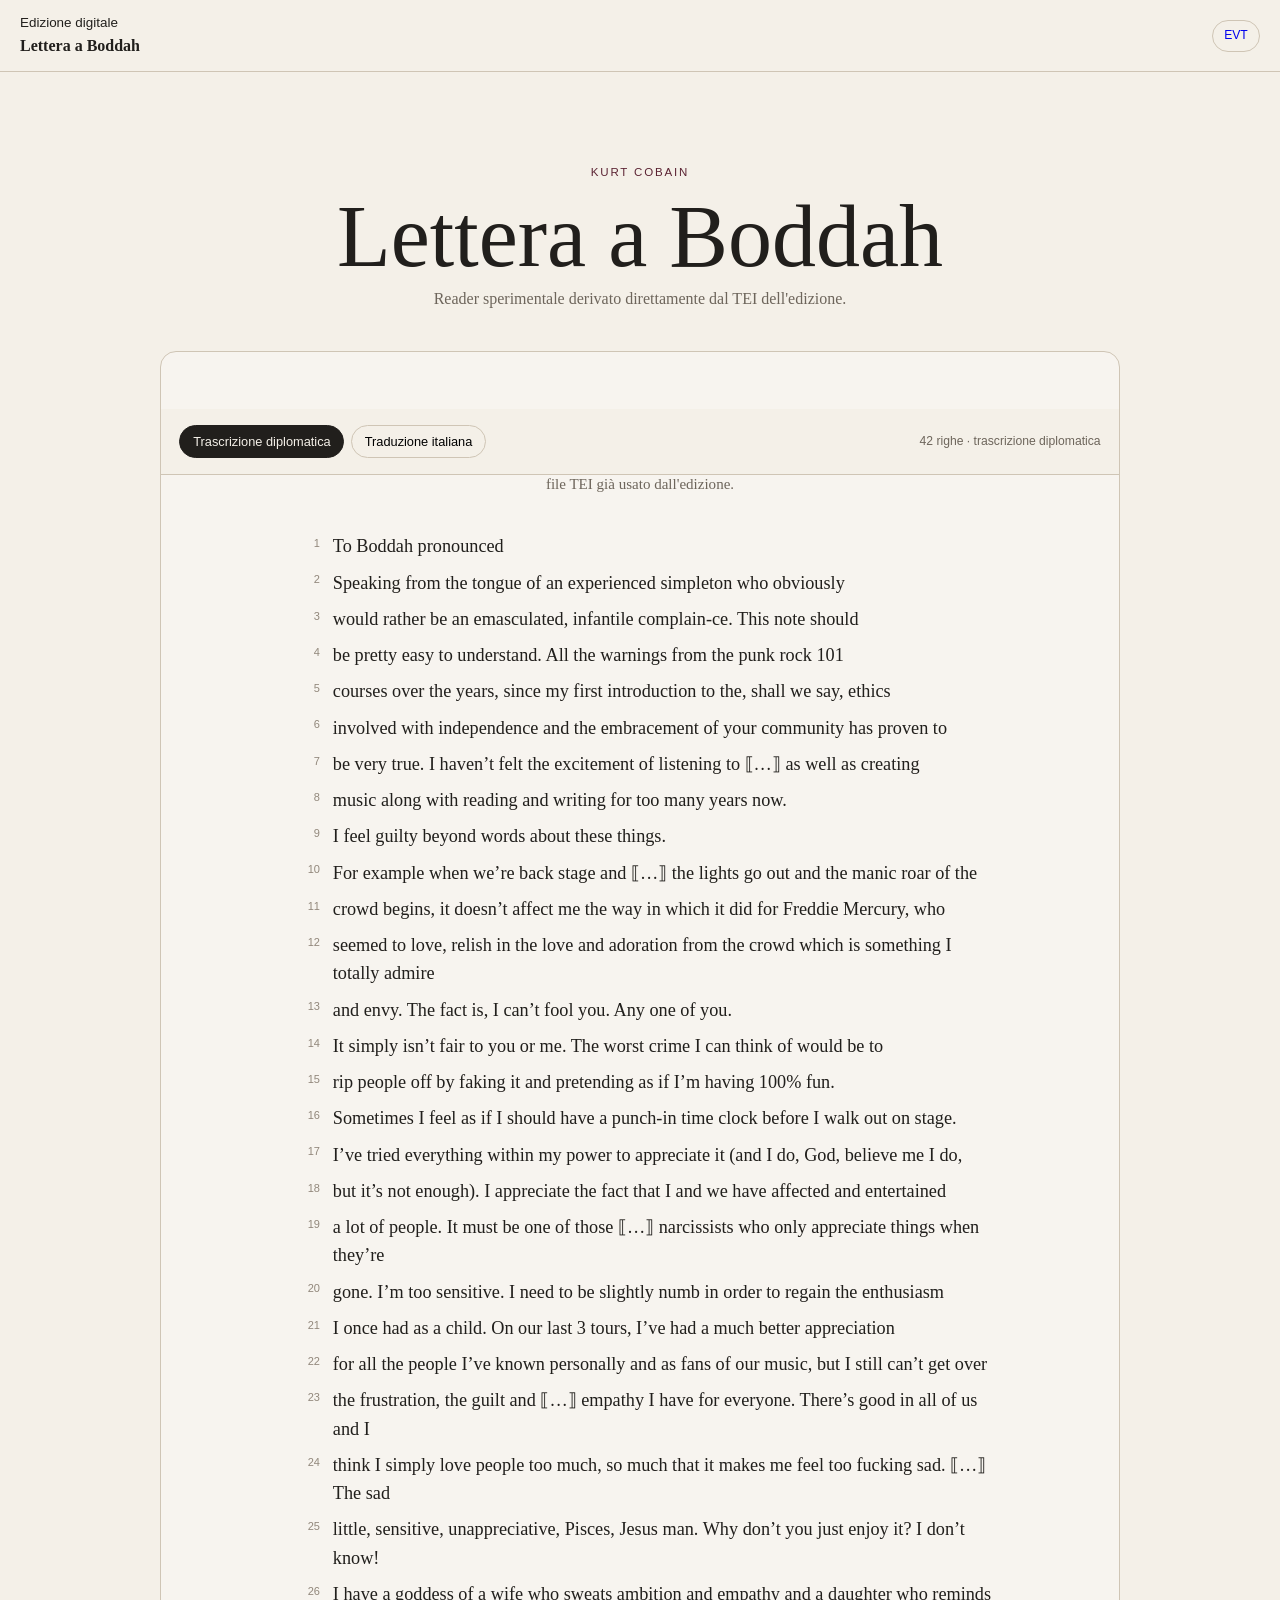
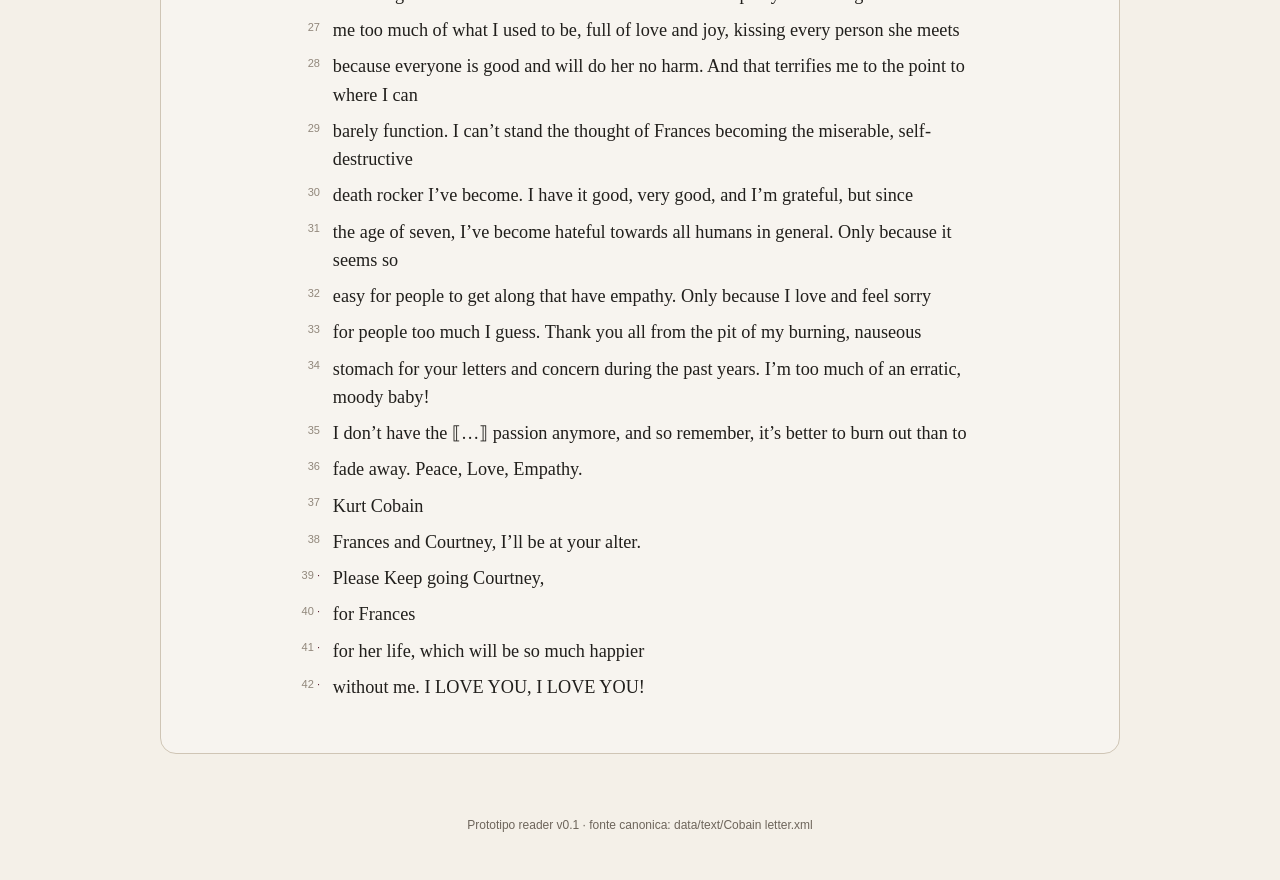
==== reader/index.html @ 124ce42e "Add single-file TEI reader prototype v0.1" ====
<!doctype html>
<html lang="it">
<head>
<meta charset="utf-8">
<meta name="viewport" content="width=device-width,initial-scale=1">
<title>Lettera a Boddah — Reader TEI</title>
<style>
:root{--paper:#f4f0e8;--ink:#211f1c;--soft:#6d655b;--rule:#cfc5b5;--accent:#5b2333}
*{box-sizing:border-box}body{margin:0;background:var(--paper);color:var(--ink);font-family:Georgia,"Times New Roman",serif;line-height:1.55}
header{position:sticky;top:0;z-index:10;display:flex;justify-content:space-between;align-items:center;padding:.8rem 1.25rem;border-bottom:1px solid var(--rule);background:#f4f0e8}
.brand{font-family:Arial,sans-serif;font-size:.84rem}.brand strong{display:block;font-family:Georgia,serif;font-size:1rem}.evt{font-family:Arial,sans-serif;font-size:.76rem;text-decoration:none;border:1px solid var(--rule);border-radius:999px;padding:.35rem .7rem}
.hero{text-align:center;max-width:900px;margin:auto;padding:5rem 1rem 2.5rem}.hero p{font-family:Arial,sans-serif;color:var(--accent);font-size:.72rem;letter-spacing:.16em;text-transform:uppercase}.hero h1{margin:.35rem 0;font-size:clamp(2.8rem,8vw,5.5rem);font-weight:400;line-height:1}.hero small{display:block;color:var(--soft);font-size:1rem}
.reader{width:min(960px,calc(100% - 2rem));margin:0 auto 4rem;border:1px solid var(--rule);border-radius:16px;background:rgba(255,255,255,.28);overflow:hidden}
.toolbar{position:sticky;top:57px;z-index:5;display:flex;justify-content:space-between;align-items:center;gap:1rem;padding:1rem 1.15rem;border-bottom:1px solid var(--rule);background:#f4f0e8;font-family:Arial,sans-serif}.modes{display:flex;gap:.4rem;flex-wrap:wrap}.mode{border:1px solid var(--rule);border-radius:999px;background:transparent;padding:.48rem .8rem;cursor:pointer;font-size:.8rem}.mode.active{background:var(--ink);border-color:var(--ink);color:var(--paper)}#status{font-size:.76rem;color:var(--soft)}
.intro{max-width:46rem;margin:2rem auto 1rem;padding:0 1.2rem;text-align:center;color:var(--soft);font-size:.94rem}.lines{list-style:none;max-width:48rem;margin:auto;padding:1rem 1.5rem 3rem}.line{display:grid;grid-template-columns:2.5rem 1fr;gap:.8rem;padding:.25rem 0}.n{font-family:Arial,sans-serif;color:#91877b;font-size:.69rem;text-align:right;padding-top:.16rem}.t{font-size:1.14rem}.line[data-disputed="true"] .n::after{content:" ·";color:var(--accent)}
#error{margin:1rem 1.5rem 2rem;padding:1rem;border:1px solid #c98d95;border-radius:8px;background:#fff4f5;color:#6e1f2d;font-family:Arial,sans-serif;font-size:.88rem}footer{text-align:center;color:var(--soft);font:12px Arial,sans-serif;padding:0 1rem 3rem}
@media(max-width:650px){.toolbar{top:57px;align-items:flex-start;flex-direction:column}.line{grid-template-columns:2rem 1fr}.lines{padding-inline:1rem}}
</style>
</head>
<body>
<header><div class="brand">Edizione digitale<strong>Lettera a Boddah</strong></div><a class="evt" href="../">EVT</a></header>
<main>
<section class="hero"><p>Kurt Cobain</p><h1>Lettera a Boddah</h1><small>Reader sperimentale derivato direttamente dal TEI dell'edizione.</small></section>
<section class="reader">
<div class="toolbar"><div class="modes"><button class="mode active" data-mode="diplomatic">Trascrizione diplomatica</button><button class="mode" data-mode="translation">Traduzione italiana</button></div><div id="status">Caricamento del TEI…</div></div>
<div class="intro">Questa prima versione verifica un principio: il testo visualizzato non è copiato nell'interfaccia, ma viene letto dal file TEI già usato dall'edizione.</div>
<ol id="lines" class="lines"></ol><div id="error" hidden></div>
</section>
</main>
<footer>Prototipo reader v0.1 · fonte canonica: data/text/Cobain letter.xml</footer>
<script>
(()=>{'use strict';
const REL='../data/text/Cobain%20letter.xml';
const FALLBACK='https://raw.githubusercontent.com/ACorvino92/Tornatore/main/data/text/Cobain%20letter.xml';
const TEI='http://www.tei-c.org/ns/1.0', XML='http://www.w3.org/XML/1998/namespace';
const state={mode:'diplomatic',lines:[]};
const box=document.getElementById('lines'),status=document.getElementById('status'),err=document.getElementById('error');
const buttons=[...document.querySelectorAll('[data-mode]')];
const clean=s=>String(s||'').replace(/\s+/g,' ').replace(/\s+([,.;:!?])/g,'$1').trim();
const children=(p,n)=>[...p.children].filter(e=>e.namespaceURI===TEI&&e.localName===n);
function choiceAfter(lb){let e=lb.nextElementSibling;while(e){if(e.namespaceURI===TEI&&e.localName==='lb')return null;if(e.namespaceURI===TEI&&e.localName==='choice')return e;e=e.nextElementSibling}return null}
function parseLine(lb){const c=choiceAfter(lb);if(!c)throw Error('Nessun <choice> dopo '+(lb.getAttributeNS(XML,'id')||'una riga'));const o=children(c,'orig')[0],regs=children(c,'reg'),r=regs.find(x=>x.getAttribute('type')==='translation')||regs[0];if(!o||!r)throw Error('Orig/reg mancanti alla riga '+(lb.getAttribute('n')||'?'));const ana=lb.getAttribute('ana')||'',rend=lb.getAttribute('rend')||'';return{id:lb.getAttributeNS(XML,'id')||'',n:Number(lb.getAttribute('n'))||0,zone:(lb.getAttribute('corresp')||'').replace(/^#/,''),diplomatic:clean(o.textContent),translation:clean(r.textContent),disputed:ana.includes('handwriting-attribution-disputed')||rend.includes('handwriting-disputed')}}
function parse(xml){if(xml.getElementsByTagName('parsererror')[0])throw Error('Il TEI non è XML ben formato.');const body=xml.getElementsByTagNameNS(TEI,'body')[0];if(!body)throw Error('Elemento <body> non trovato.');return [...body.getElementsByTagNameNS(TEI,'lb')].map(parseLine).sort((a,b)=>a.n-b.n)}
function render(){const f=document.createDocumentFragment();state.lines.forEach(l=>{const li=document.createElement('li');li.className='line';li.dataset.disputed=l.disputed;li.dataset.zone=l.zone;const n=document.createElement('span');n.className='n';n.textContent=l.n;const t=document.createElement('span');t.className='t';t.lang=state.mode==='translation'?'it':'en';t.textContent=l[state.mode];li.append(n,t);f.append(li)});box.replaceChildren(f);status.textContent=state.lines.length+' righe · '+(state.mode==='translation'?'traduzione italiana':'trascrizione diplomatica')}
function setMode(m){state.mode=m;buttons.forEach(b=>b.classList.toggle('active',b.dataset.mode===m));render()}
async function getText(){try{const r=await fetch(REL,{cache:'no-store'});if(r.ok)return await r.text()}catch(e){}const r=await fetch(FALLBACK,{cache:'no-store'});if(!r.ok)throw Error('Impossibile caricare il TEI.');return await r.text()}
async function load(){try{const src=await getText();state.lines=parse(new DOMParser().parseFromString(src,'application/xml'));err.hidden=true;render()}catch(e){console.error(e);status.textContent='Errore di caricamento';err.hidden=false;err.textContent=e.message}}
buttons.forEach(b=>b.addEventListener('click',()=>setMode(b.dataset.mode)));load();
})();
</script>
</body>
</html>
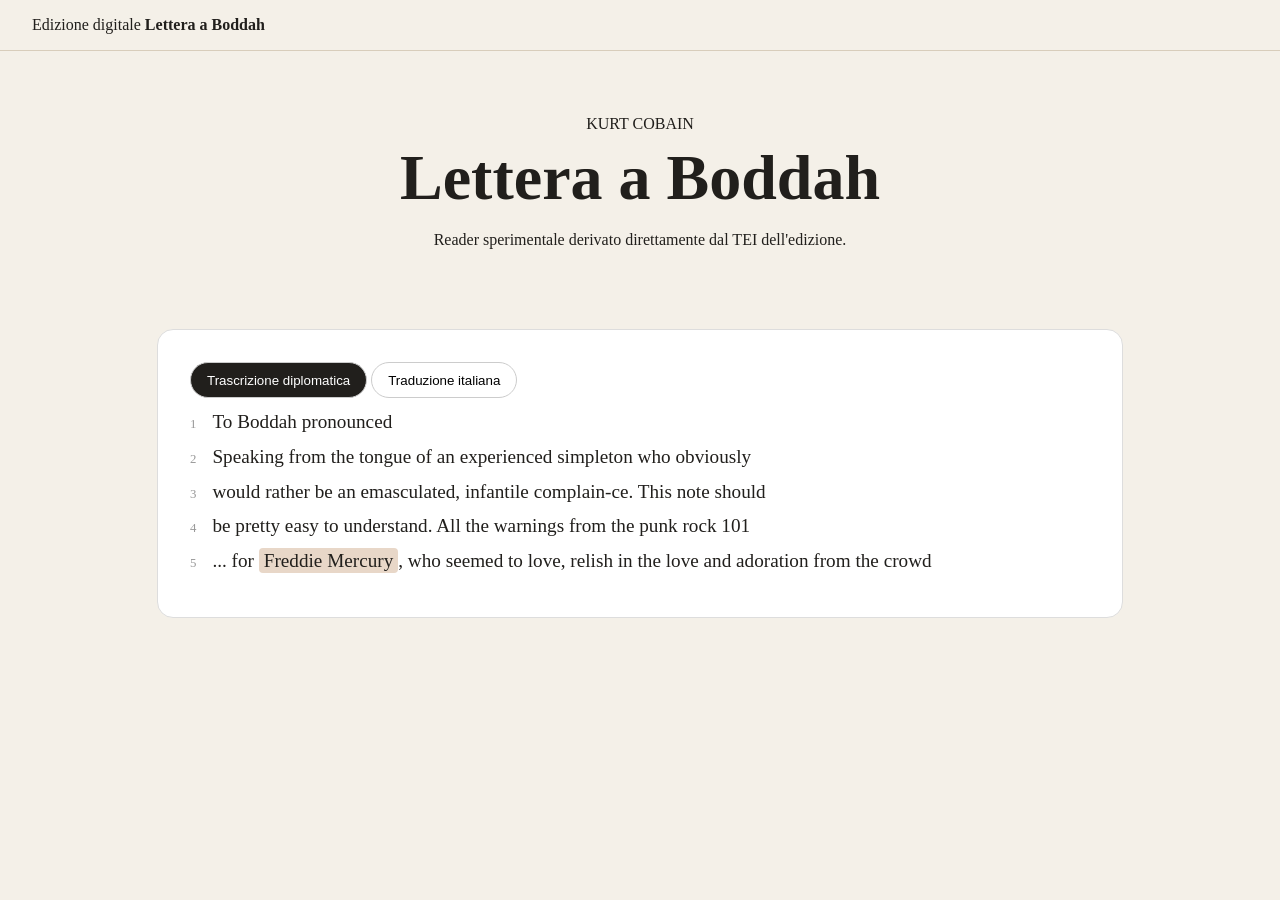
==== commit a49bab58: "Enhance reader interface and add translation support Updated the title and improved styling for the " ====
--- a/reader/index.html
+++ b/reader/index.html
@@ -3,50 +3,77 @@
 <head>
 <meta charset="utf-8">
 <meta name="viewport" content="width=device-width,initial-scale=1">
-<title>Lettera a Boddah — Reader TEI</title>
+<title>Lettera a Boddah — Reader v0.2</title>
 <style>
-:root{--paper:#f4f0e8;--ink:#211f1c;--soft:#6d655b;--rule:#cfc5b5;--accent:#5b2333}
-*{box-sizing:border-box}body{margin:0;background:var(--paper);color:var(--ink);font-family:Georgia,"Times New Roman",serif;line-height:1.55}
-header{position:sticky;top:0;z-index:10;display:flex;justify-content:space-between;align-items:center;padding:.8rem 1.25rem;border-bottom:1px solid var(--rule);background:#f4f0e8}
-.brand{font-family:Arial,sans-serif;font-size:.84rem}.brand strong{display:block;font-family:Georgia,serif;font-size:1rem}.evt{font-family:Arial,sans-serif;font-size:.76rem;text-decoration:none;border:1px solid var(--rule);border-radius:999px;padding:.35rem .7rem}
-.hero{text-align:center;max-width:900px;margin:auto;padding:5rem 1rem 2.5rem}.hero p{font-family:Arial,sans-serif;color:var(--accent);font-size:.72rem;letter-spacing:.16em;text-transform:uppercase}.hero h1{margin:.35rem 0;font-size:clamp(2.8rem,8vw,5.5rem);font-weight:400;line-height:1}.hero small{display:block;color:var(--soft);font-size:1rem}
-.reader{width:min(960px,calc(100% - 2rem));margin:0 auto 4rem;border:1px solid var(--rule);border-radius:16px;background:rgba(255,255,255,.28);overflow:hidden}
-.toolbar{position:sticky;top:57px;z-index:5;display:flex;justify-content:space-between;align-items:center;gap:1rem;padding:1rem 1.15rem;border-bottom:1px solid var(--rule);background:#f4f0e8;font-family:Arial,sans-serif}.modes{display:flex;gap:.4rem;flex-wrap:wrap}.mode{border:1px solid var(--rule);border-radius:999px;background:transparent;padding:.48rem .8rem;cursor:pointer;font-size:.8rem}.mode.active{background:var(--ink);border-color:var(--ink);color:var(--paper)}#status{font-size:.76rem;color:var(--soft)}
-.intro{max-width:46rem;margin:2rem auto 1rem;padding:0 1.2rem;text-align:center;color:var(--soft);font-size:.94rem}.lines{list-style:none;max-width:48rem;margin:auto;padding:1rem 1.5rem 3rem}.line{display:grid;grid-template-columns:2.5rem 1fr;gap:.8rem;padding:.25rem 0}.n{font-family:Arial,sans-serif;color:#91877b;font-size:.69rem;text-align:right;padding-top:.16rem}.t{font-size:1.14rem}.line[data-disputed="true"] .n::after{content:" ·";color:var(--accent)}
-#error{margin:1rem 1.5rem 2rem;padding:1rem;border:1px solid #c98d95;border-radius:8px;background:#fff4f5;color:#6e1f2d;font-family:Arial,sans-serif;font-size:.88rem}footer{text-align:center;color:var(--soft);font:12px Arial,sans-serif;padding:0 1rem 3rem}
-@media(max-width:650px){.toolbar{top:57px;align-items:flex-start;flex-direction:column}.line{grid-template-columns:2rem 1fr}.lines{padding-inline:1rem}}
+body{margin:0;background:#f4f0e8;color:#211f1c;font-family:Georgia,serif}
+header{padding:1rem 2rem;border-bottom:1px solid #d8cdbb}
+.hero{text-align:center;padding:4rem 1rem 2rem}
+h1{font-size:4rem;margin:.5rem}
+.reader{max-width:900px;margin:2rem auto;background:white;border:1px solid #ddd;border-radius:16px;padding:2rem}
+button{padding:.6rem 1rem;border-radius:20px;border:1px solid #ccc;background:white;cursor:pointer}
+button.active{background:#211f1c;color:white}
+.line{margin:.8rem 0;font-size:1.2rem}
+.num{color:#999;font-size:.8rem;margin-right:1rem}
+.entity{background:#e8d7c8;border-radius:4px;padding:2px 5px;cursor:pointer}
+.panel{display:none;position:fixed;right:20px;top:100px;width:300px;background:white;border:1px solid #ccc;border-radius:12px;padding:1rem;box-shadow:0 10px 30px #0002}
 </style>
 </head>
 <body>
-<header><div class="brand">Edizione digitale<strong>Lettera a Boddah</strong></div><a class="evt" href="../">EVT</a></header>
-<main>
-<section class="hero"><p>Kurt Cobain</p><h1>Lettera a Boddah</h1><small>Reader sperimentale derivato direttamente dal TEI dell'edizione.</small></section>
-<section class="reader">
-<div class="toolbar"><div class="modes"><button class="mode active" data-mode="diplomatic">Trascrizione diplomatica</button><button class="mode" data-mode="translation">Traduzione italiana</button></div><div id="status">Caricamento del TEI…</div></div>
-<div class="intro">Questa prima versione verifica un principio: il testo visualizzato non è copiato nell'interfaccia, ma viene letto dal file TEI già usato dall'edizione.</div>
-<ol id="lines" class="lines"></ol><div id="error" hidden></div>
+<header>Edizione digitale <strong>Lettera a Boddah</strong></header>
+<section class="hero">
+<div>KURT COBAIN</div>
+<h1>Lettera a Boddah</h1>
+<p>Reader sperimentale derivato direttamente dal TEI dell'edizione.</p>
 </section>
-</main>
-<footer>Prototipo reader v0.1 · fonte canonica: data/text/Cobain letter.xml</footer>
+
+<div class="reader">
+<button class="active" id="diplomatic">Trascrizione diplomatica</button>
+<button id="translation">Traduzione italiana</button>
+<div id="lines"></div>
+</div>
+
+<div class="panel" id="panel">
+<button onclick="closePanel()">×</button>
+<h3>Freddie Mercury</h3>
+<p>Cantante e musicista britannico.</p>
+<p>Riferimento culturale presente nella lettera.</p>
+<p>ID TEI: freddie-mercury</p>
+<p>Wikidata: Q15869</p>
+</div>
+
 <script>
-(()=>{'use strict';
-const REL='../data/text/Cobain%20letter.xml';
-const FALLBACK='https://raw.githubusercontent.com/ACorvino92/Tornatore/main/data/text/Cobain%20letter.xml';
-const TEI='http://www.tei-c.org/ns/1.0', XML='http://www.w3.org/XML/1998/namespace';
-const state={mode:'diplomatic',lines:[]};
-const box=document.getElementById('lines'),status=document.getElementById('status'),err=document.getElementById('error');
-const buttons=[...document.querySelectorAll('[data-mode]')];
-const clean=s=>String(s||'').replace(/\s+/g,' ').replace(/\s+([,.;:!?])/g,'$1').trim();
-const children=(p,n)=>[...p.children].filter(e=>e.namespaceURI===TEI&&e.localName===n);
-function choiceAfter(lb){let e=lb.nextElementSibling;while(e){if(e.namespaceURI===TEI&&e.localName==='lb')return null;if(e.namespaceURI===TEI&&e.localName==='choice')return e;e=e.nextElementSibling}return null}
-function parseLine(lb){const c=choiceAfter(lb);if(!c)throw Error('Nessun <choice> dopo '+(lb.getAttributeNS(XML,'id')||'una riga'));const o=children(c,'orig')[0],regs=children(c,'reg'),r=regs.find(x=>x.getAttribute('type')==='translation')||regs[0];if(!o||!r)throw Error('Orig/reg mancanti alla riga '+(lb.getAttribute('n')||'?'));const ana=lb.getAttribute('ana')||'',rend=lb.getAttribute('rend')||'';return{id:lb.getAttributeNS(XML,'id')||'',n:Number(lb.getAttribute('n'))||0,zone:(lb.getAttribute('corresp')||'').replace(/^#/,''),diplomatic:clean(o.textContent),translation:clean(r.textContent),disputed:ana.includes('handwriting-attribution-disputed')||rend.includes('handwriting-disputed')}}
-function parse(xml){if(xml.getElementsByTagName('parsererror')[0])throw Error('Il TEI non è XML ben formato.');const body=xml.getElementsByTagNameNS(TEI,'body')[0];if(!body)throw Error('Elemento <body> non trovato.');return [...body.getElementsByTagNameNS(TEI,'lb')].map(parseLine).sort((a,b)=>a.n-b.n)}
-function render(){const f=document.createDocumentFragment();state.lines.forEach(l=>{const li=document.createElement('li');li.className='line';li.dataset.disputed=l.disputed;li.dataset.zone=l.zone;const n=document.createElement('span');n.className='n';n.textContent=l.n;const t=document.createElement('span');t.className='t';t.lang=state.mode==='translation'?'it':'en';t.textContent=l[state.mode];li.append(n,t);f.append(li)});box.replaceChildren(f);status.textContent=state.lines.length+' righe · '+(state.mode==='translation'?'traduzione italiana':'trascrizione diplomatica')}
-function setMode(m){state.mode=m;buttons.forEach(b=>b.classList.toggle('active',b.dataset.mode===m));render()}
-async function getText(){try{const r=await fetch(REL,{cache:'no-store'});if(r.ok)return await r.text()}catch(e){}const r=await fetch(FALLBACK,{cache:'no-store'});if(!r.ok)throw Error('Impossibile caricare il TEI.');return await r.text()}
-async function load(){try{const src=await getText();state.lines=parse(new DOMParser().parseFromString(src,'application/xml'));err.hidden=true;render()}catch(e){console.error(e);status.textContent='Errore di caricamento';err.hidden=false;err.textContent=e.message}}
-buttons.forEach(b=>b.addEventListener('click',()=>setMode(b.dataset.mode)));load();
-})();
+const lines=[
+"To Boddah pronounced",
+"Speaking from the tongue of an experienced simpleton who obviously",
+"would rather be an emasculated, infantile complain-ce. This note should",
+"be pretty easy to understand. All the warnings from the punk rock 101",
+"... for Freddie Mercury, who seemed to love, relish in the love and adoration from the crowd"
+];
+
+let italian=false;
+const translations=[
+"A Boddah pronunciato",
+"Parlando con la lingua di un sempliciotto esperto che ovviamente",
+"preferirebbe essere un lamentoso infantile ed evirato.",
+"Questa nota dovrebbe essere abbastanza facile da capire.",
+"... per Freddie Mercury, che sembrava amare l'amore e l'adorazione della folla"
+];
+
+function render(){
+ const box=document.getElementById("lines");
+ box.innerHTML="";
+ (italian?translations:lines).forEach((l,i)=>{
+   if(!italian && l.includes("Freddie Mercury")){
+     l=l.replace("Freddie Mercury",'<span class="entity" onclick="openPanel()">Freddie Mercury</span>');
+   }
+   box.innerHTML+=`<div class="line"><span class="num">${i+1}</span>${l}</div>`;
+ });
+}
+document.getElementById("diplomatic").onclick=()=>{italian=false;render()};
+document.getElementById("translation").onclick=()=>{italian=true;render()};
+function openPanel(){document.getElementById("panel").style.display="block"}
+function closePanel(){document.getElementById("panel").style.display="none"}
+render();
 </script>
 </body>
 </html>
